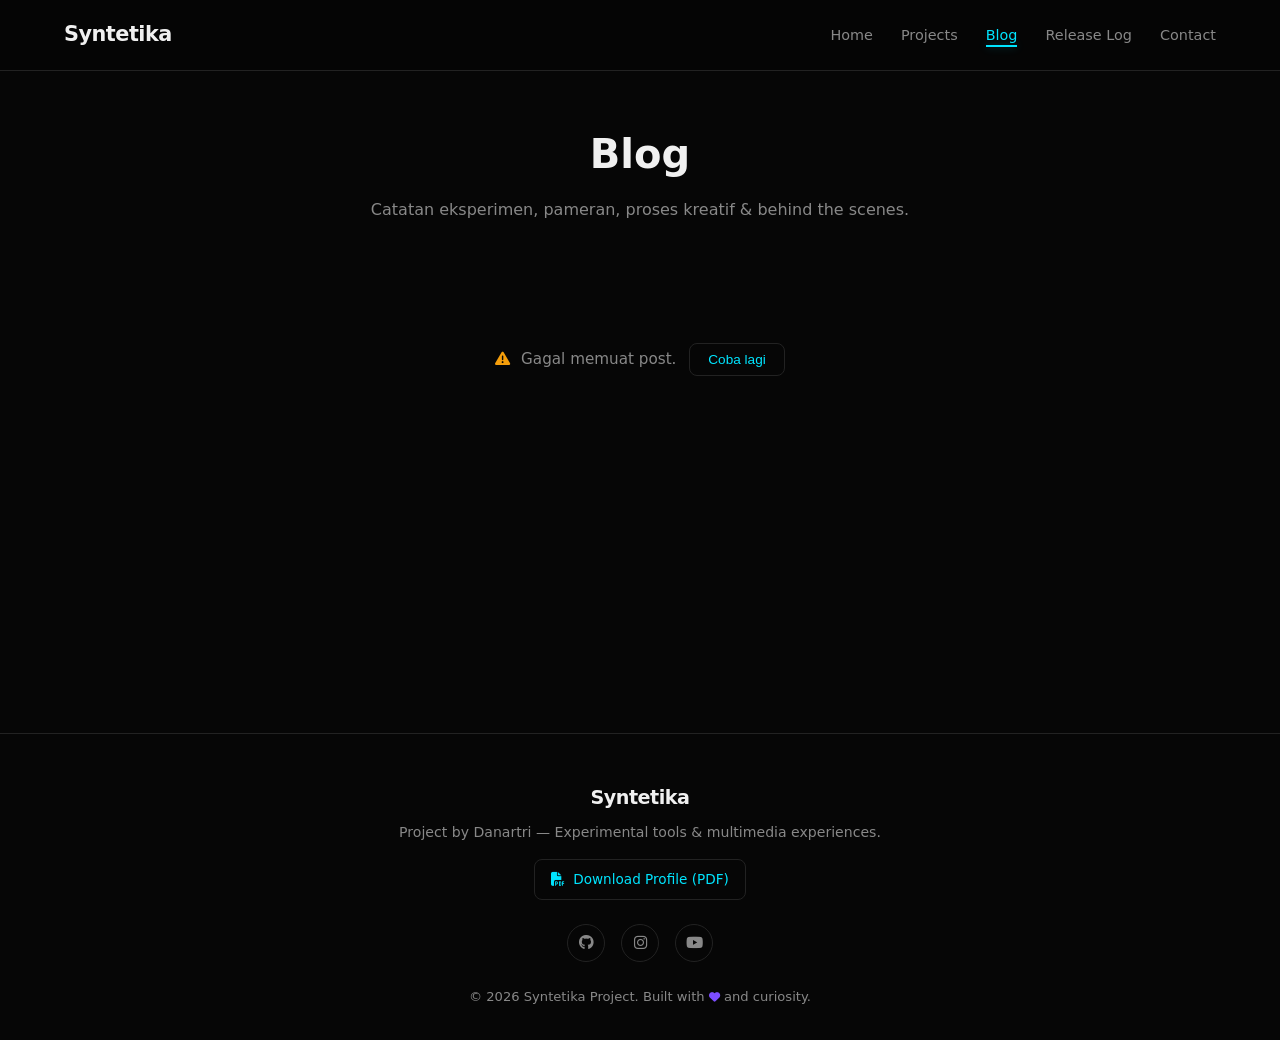
==== blog/index.html @ db55e6d0 "Add blog system via GitHub Issues API, split into multi-page structure" ====
<!DOCTYPE html>
<html lang="en">
<head>
    <meta charset="UTF-8">
    <meta name="viewport" content="width=device-width, initial-scale=1.0">
    <title>Blog — Syntetika Project</title>
    <link rel="stylesheet" href="../css/style.css">
    <link rel="stylesheet" href="../css/blog.css">
    <link rel="stylesheet" href="https://cdnjs.cloudflare.com/ajax/libs/font-awesome/6.5.0/css/all.min.css">
</head>
<body>
    <nav class="navbar">
        <div class="nav-container">
            <a href="../" class="nav-logo">Syntetika</a>
            <ul class="nav-menu">
                <li><a href="../">Home</a></li>
                <li><a href="../projects.html">Projects</a></li>
                <li><a href="index.html" class="active">Blog</a></li>
                <li><a href="../log.html">Release Log</a></li>
                <li><a href="../#contact">Contact</a></li>
            </ul>
            <button class="nav-toggle" aria-label="Toggle navigation">
                <i class="fas fa-bars"></i>
            </button>
        </div>
    </nav>

    <section class="page-header">
        <div class="container">
            <h1>Blog</h1>
            <p>Catatan eksperimen, pameran, proses kreatif & behind the scenes.</p>
        </div>
    </section>

    <section class="blog-list-section">
        <div class="container">
            <div class="blog-grid" id="blog-grid">
                <div class="loading"><i class="fas fa-spinner fa-spin"></i> Loading posts...</div>
            </div>
        </div>
    </section>

    <footer class="footer">
        <div class="container">
            <div class="footer-brand">
                <span class="footer-logo">Syntetika</span>
                <p>Project by Danartri — Experimental tools & multimedia experiences.</p>
                <a href="../Lampiran/Danar%20Syntetika%20Profile.pdf" target="_blank" rel="noopener" class="footer-cv">
                    <i class="fas fa-file-pdf"></i> Download Profile (PDF)
                </a>
            </div>
            <div class="footer-socials">
                <a href="https://github.com/danartriyudistira" target="_blank" rel="noopener"><i class="fab fa-github"></i></a>
                <a href="https://instagram.com/synt.etika" target="_blank" rel="noopener"><i class="fab fa-instagram"></i></a>
                <a href="#" target="_blank" rel="noopener"><i class="fab fa-youtube"></i></a>
            </div>
            <p class="footer-copy">&copy; 2026 Syntetika Project. Built with <i class="fas fa-heart"></i> and curiosity.</p>
        </div>
    </footer>

    <a href="#" class="back-to-top" aria-label="Back to top">
        <i class="fas fa-arrow-up"></i>
    </a>

    <script src="../js/blog.js"></script>
    <script src="../js/script.js"></script>
    <script>
    (async () => {
        const grid = document.getElementById('blog-grid');
        try {
            const posts = await fetchPosts();
            if (posts.length === 0) {
                grid.innerHTML = '<div class="empty">Belum ada post. Posting pertama akan muncul di sini.</div>';
                return;
            }
            grid.innerHTML = posts.map(p => `
                <article class="blog-card">
                    <div class="blog-card-meta">
                        ${p.labels.map(l => `<span class="blog-label" style="background:#${l.color}20;color:#${l.color};border-color:#${l.color}40">${l.name}</span>`).join('')}
                        <time>${formatDate(p.date)}</time>
                    </div>
                    <h2><a href="post.html?id=${p.id}">${p.title}</a></h2>
                    <p class="blog-excerpt">${stripHtml(renderMarkdown(p.body))}</p>
                    <a href="post.html?id=${p.id}" class="blog-read-more">Baca selengkapnya <i class="fas fa-arrow-right"></i></a>
                </article>
            `).join('');
        } catch (e) {
            grid.innerHTML = `<div class="error"><i class="fas fa-exclamation-triangle"></i> Gagal memuat post. <button onclick="location.reload()">Coba lagi</button></div>`;
            console.error(e);
        }
    })();
    </script>
</body>
</html>
---- css/style.css ----
/* ===== CSS Variables ===== */
:root {
    --bg-primary: #060606;
    --bg-secondary: #0c0c0c;
    --bg-card: #141414;
    --bg-card-hover: #1a1a1a;
    --text-primary: #f0f0f0;
    --text-secondary: #888888;
    --accent: #00e5ff;
    --accent-glow: rgba(0, 229, 255, 0.3);
    --accent2: #7c4dff;
    --accent2-glow: rgba(124, 77, 255, 0.3);
    --border: #222222;
    --border-light: #2a2a2a;
    --radius: 12px;
    --radius-sm: 8px;
    --transition: 0.3s cubic-bezier(0.4, 0, 0.2, 1);
    --max-width: 1200px;
    --font-mono: 'Consolas', 'Monaco', 'Courier New', monospace;
}

/* ===== Reset & Base ===== */
*, *::before, *::after { margin: 0; padding: 0; box-sizing: border-box; }

html {
    scroll-behavior: smooth;
    scroll-padding-top: 80px;
}

body {
    font-family: 'Segoe UI', system-ui, -apple-system, sans-serif;
    background-color: var(--bg-primary);
    color: var(--text-primary);
    line-height: 1.7;
    overflow-x: hidden;
    -webkit-font-smoothing: antialiased;
}

a { text-decoration: none; color: inherit; }
ul { list-style: none; }
img { max-width: 100%; display: block; }

.container {
    max-width: var(--max-width);
    margin: 0 auto;
    padding: 0 24px;
}

/* ===== Section Shared ===== */
section { padding: 100px 0; }

.section-title {
    font-size: clamp(1.8rem, 3vw, 2.5rem);
    font-weight: 700;
    text-align: center;
    margin-bottom: 12px;
    letter-spacing: -0.5px;
}

.section-title::after {
    content: '';
    display: block;
    width: 50px;
    height: 3px;
    background: var(--accent);
    margin: 14px auto 0;
    border-radius: 2px;
    box-shadow: 0 0 12px var(--accent-glow);
}

.section-subtitle {
    text-align: center;
    color: var(--text-secondary);
    font-size: 1.05rem;
    margin-bottom: 56px;
}

.highlight { color: var(--accent); }

/* ===== Buttons ===== */
.btn {
    display: inline-flex;
    align-items: center;
    gap: 8px;
    padding: 12px 24px;
    border-radius: var(--radius-sm);
    font-weight: 600;
    font-size: 0.9rem;
    transition: all var(--transition);
    cursor: pointer;
    border: none;
    white-space: nowrap;
}

.btn-primary {
    background: var(--accent);
    color: #000;
    box-shadow: 0 0 20px var(--accent-glow);
}

.btn-primary:hover {
    box-shadow: 0 0 32px var(--accent-glow);
    transform: translateY(-2px);
}

.btn-outline {
    border: 1px solid var(--border-light);
    color: var(--text-primary);
    background: transparent;
}

.btn-outline:hover {
    border-color: var(--accent);
    color: var(--accent);
    background: rgba(0, 229, 255, 0.05);
}

.btn-sm { padding: 8px 16px; font-size: 0.82rem; }

/* ===== Navbar ===== */
.navbar {
    position: fixed;
    top: 0; left: 0; width: 100%;
    z-index: 1000;
    backdrop-filter: blur(16px);
    background: rgba(6, 6, 6, 0.85);
    border-bottom: 1px solid var(--border);
}

.nav-container {
    max-width: var(--max-width);
    margin: 0 auto;
    padding: 0 24px;
    display: flex;
    justify-content: space-between;
    align-items: center;
    height: 70px;
}

.nav-logo {
    font-size: 1.3rem;
    font-weight: 700;
    letter-spacing: -0.5px;
    color: var(--text-primary);
}

.nav-logo .dot { color: var(--accent); }

.nav-menu { display: flex; gap: 28px; }

.nav-menu a {
    font-size: 0.9rem;
    color: var(--text-secondary);
    transition: color var(--transition);
    position: relative;
}

.nav-menu a::after {
    content: '';
    position: absolute;
    bottom: -4px; left: 0;
    width: 0; height: 2px;
    background: var(--accent);
    transition: width var(--transition);
    box-shadow: 0 0 8px var(--accent-glow);
}

.nav-menu a:hover { color: var(--text-primary); }
.nav-menu a:hover::after { width: 100%; }
.nav-menu a.active { color: var(--accent); }
.nav-menu a.active::after { width: 100%; }

.nav-toggle {
    display: none;
    background: none;
    border: none;
    color: var(--text-primary);
    font-size: 1.4rem;
    cursor: pointer;
}

/* ===== Page Header (shared) ===== */
.page-header {
    padding: 120px 0 60px;
    text-align: center;
}

.page-header h1 {
    font-size: 2.5rem;
    font-weight: 700;
    margin-bottom: 8px;
}

.page-header p {
    color: var(--text-secondary);
    font-size: 1rem;
}

/* ===== Hero ===== */
.hero {
    min-height: 100vh;
    display: flex;
    align-items: center;
    justify-content: center;
    text-align: center;
    padding: 100px 24px 80px;
    position: relative;
    overflow: hidden;
}

.hero-bg {
    position: absolute;
    inset: 0;
    background:
        radial-gradient(ellipse at 30% 20%, rgba(0, 229, 255, 0.06) 0%, transparent 50%),
        radial-gradient(ellipse at 70% 60%, rgba(124, 77, 255, 0.06) 0%, transparent 50%),
        radial-gradient(ellipse at 50% 80%, rgba(0, 229, 255, 0.04) 0%, transparent 40%);
    pointer-events: none;
}

.hero-content { position: relative; z-index: 1; max-width: 700px; }

.hero-label {
    font-family: var(--font-mono);
    font-size: 0.8rem;
    letter-spacing: 4px;
    color: var(--accent);
    margin-bottom: 16px;
}

.hero-name {
    font-size: clamp(3rem, 6vw, 5rem);
    font-weight: 800;
    line-height: 1;
    margin-bottom: 12px;
    letter-spacing: -2px;
    color: var(--text-primary);
    -webkit-text-stroke: 1px var(--border-light);
}

.hero-subtitle {
    font-size: 1rem;
    color: var(--text-secondary);
    margin-bottom: 20px;
    font-weight: 400;
    letter-spacing: 0.5px;
}

.hero-tagline {
    font-size: 1.2rem;
    font-family: var(--font-mono);
    color: var(--accent);
    margin-bottom: 20px;
    min-height: 28px;
}

.cursor { animation: blink 0.8s infinite; color: var(--accent); }
@keyframes blink { 0%, 100% { opacity: 1; } 50% { opacity: 0; } }

.hero-desc {
    font-size: 1.05rem;
    color: var(--text-secondary);
    margin-bottom: 36px;
    max-width: 520px;
    margin-left: auto;
    margin-right: auto;
    line-height: 1.7;
}

.hero-buttons {
    display: flex;
    gap: 14px;
    justify-content: center;
    flex-wrap: wrap;
    margin-bottom: 36px;
}

.hero-socials {
    display: flex;
    justify-content: center;
    gap: 16px;
}

.hero-socials a {
    width: 42px; height: 42px;
    border: 1px solid var(--border);
    border-radius: 50%;
    display: flex;
    align-items: center;
    justify-content: center;
    font-size: 1.1rem;
    color: var(--text-secondary);
    transition: all var(--transition);
}

.hero-socials a:hover {
    color: var(--accent);
    border-color: var(--accent);
    box-shadow: 0 0 16px var(--accent-glow);
    transform: translateY(-2px);
}

/* ===== About ===== */
.about { background: var(--bg-secondary); }

.about-content {
    max-width: 1000px;
    margin: 48px auto 0;
    display: grid;
    grid-template-columns: 1fr 1fr;
    gap: 48px;
    align-items: center;
}

.about-text p {
    color: var(--text-secondary);
    margin-bottom: 16px;
    font-size: 1rem;
    line-height: 1.8;
}

.about-text strong { color: var(--text-primary); }

.about-image {
    border-radius: var(--radius);
    overflow: hidden;
    border: 1px solid var(--border);
}

.about-image img {
    width: 100%;
    height: auto;
    display: block;
    filter: brightness(0.85) contrast(1.1);
    transition: filter var(--transition);
}

.about-image:hover img { filter: brightness(1) contrast(1); }

.about-intro {
    text-align: center;
    font-size: 1.15rem;
    color: var(--text-primary);
    margin-bottom: 28px;
}

.about-practices {
    display: flex;
    flex-wrap: wrap;
    gap: 10px;
    margin-bottom: 24px;
}

.about-practices span {
    background: rgba(0, 229, 255, 0.08);
    border: 1px solid rgba(0, 229, 255, 0.2);
    color: var(--accent);
    padding: 6px 16px;
    border-radius: 20px;
    font-size: 0.85rem;
}

.about-quote {
    border-left: 3px solid var(--accent);
    padding: 16px 24px;
    margin-top: 8px;
    background: rgba(0, 229, 255, 0.03);
    border-radius: 0 var(--radius-sm) var(--radius-sm) 0;
}

.about-quote em {
    color: var(--text-primary);
    font-size: 1rem;
    line-height: 1.8;
}

/* ===== Projects ===== */
.projects { background: var(--bg-primary); }

/* Featured Project */
.project-featured {
    display: grid;
    grid-template-columns: 1.2fr 1fr;
    gap: 40px;
    background: var(--bg-card);
    border: 1px solid var(--border);
    border-radius: var(--radius);
    overflow: hidden;
    margin-bottom: 32px;
    transition: border-color var(--transition);
}

.project-featured:hover { border-color: var(--accent); }

.project-featured-content {
    padding: 40px;
    display: flex;
    flex-direction: column;
    justify-content: center;
}

.project-badge {
    display: inline-block;
    background: rgba(0, 229, 255, 0.1);
    color: var(--accent);
    padding: 4px 12px;
    border-radius: 20px;
    font-size: 0.7rem;
    font-weight: 700;
    letter-spacing: 1.5px;
    margin-bottom: 16px;
    width: fit-content;
}

.project-badge.small { padding: 3px 10px; font-size: 0.65rem; }

.project-featured-content h3 { font-size: 1.8rem; margin-bottom: 12px; }

.project-desc {
    color: var(--text-secondary);
    margin-bottom: 20px;
    line-height: 1.6;
}

.project-tags {
    display: flex;
    flex-wrap: wrap;
    gap: 8px;
    margin-bottom: 24px;
}

.project-tags span {
    background: rgba(255, 255, 255, 0.04);
    color: var(--text-secondary);
    padding: 4px 12px;
    border-radius: 20px;
    font-size: 0.78rem;
    font-family: var(--font-mono);
    border: 1px solid var(--border);
}

.project-actions { display: flex; flex-wrap: wrap; gap: 10px; }

.project-featured-visual {
    min-height: 320px;
    display: flex;
}

.visual-placeholder {
    width: 100%;
    background: linear-gradient(135deg, #0a0a0a, #111, #0a0a0a);
    display: flex;
    flex-direction: column;
    align-items: center;
    justify-content: center;
    gap: 12px;
    color: var(--border-light);
}

.visual-placeholder i { font-size: 3rem; color: var(--accent); opacity: 0.3; }
.visual-placeholder span { font-size: 0.8rem; color: var(--text-secondary); }

/* Project Grid */
.projects-grid {
    display: grid;
    grid-template-columns: repeat(auto-fit, minmax(340px, 1fr));
    gap: 24px;
}

.project-card {
    background: var(--bg-card);
    border: 1px solid var(--border);
    border-radius: var(--radius);
    overflow: hidden;
    transition: all var(--transition);
}

.project-card:hover {
    transform: translateY(-4px);
    border-color: var(--accent);
    box-shadow: 0 8px 32px rgba(0, 0, 0, 0.4);
}

.project-img { height: 180px; overflow: hidden; }

.project-img-placeholder {
    width: 100%; height: 100%;
    display: flex;
    align-items: center;
    justify-content: center;
    font-size: 2.5rem;
    color: var(--accent);
    opacity: 0.4;
}

.project-info { padding: 24px; }

.project-info h3 { font-size: 1.15rem; margin: 10px 0 8px; }

.project-info p {
    color: var(--text-secondary);
    font-size: 0.88rem;
    margin-bottom: 14px;
    line-height: 1.6;
}

.project-info .project-tags { margin-bottom: 18px; }
.project-info .project-actions { gap: 8px; }

/* ===== Release Log ===== */
.log { background: var(--bg-secondary); }

.log-list { max-width: 800px; margin: 0 auto; }

.log-entry {
    background: var(--bg-card);
    border: 1px solid var(--border);
    border-radius: var(--radius);
    overflow: hidden;
    margin-bottom: 24px;
    transition: border-color var(--transition);
}

.log-entry:hover { border-color: var(--accent); }

.log-meta {
    display: flex;
    align-items: center;
    gap: 14px;
    padding: 18px 24px;
    background: rgba(0, 0, 0, 0.3);
    border-bottom: 1px solid var(--border);
    flex-wrap: wrap;
}

.log-version {
    font-family: var(--font-mono);
    font-size: 1rem;
    font-weight: 700;
    color: var(--accent);
    background: rgba(0, 229, 255, 0.1);
    padding: 3px 10px;
    border-radius: 4px;
}

.log-project {
    font-size: 0.88rem;
    color: var(--text-primary);
    font-weight: 600;
}

.log-date {
    font-family: var(--font-mono);
    font-size: 0.78rem;
    color: var(--text-secondary);
    margin-left: auto;
}

.log-body { padding: 24px; }

.log-body h3 {
    font-size: 1.15rem;
    margin-bottom: 18px;
    color: var(--text-primary);
}

.log-section { margin-bottom: 18px; }

.log-section:last-child { margin-bottom: 0; }

.log-section h4 {
    font-size: 0.82rem;
    font-weight: 600;
    color: var(--accent);
    text-transform: uppercase;
    letter-spacing: 1px;
    margin-bottom: 10px;
}

.log-section ul {
    list-style: none;
    padding: 0;
}

.log-section ul li {
    position: relative;
    padding-left: 18px;
    color: var(--text-secondary);
    font-size: 0.9rem;
    line-height: 1.7;
    margin-bottom: 6px;
}

.log-section ul li::before {
    content: '—';
    position: absolute;
    left: 0;
    color: var(--accent);
    opacity: 0.5;
}

.log-section ul li code {
    background: rgba(0, 229, 255, 0.08);
    color: var(--accent);
    padding: 1px 6px;
    border-radius: 3px;
    font-size: 0.85em;
    font-family: var(--font-mono);
}

.log-section p {
    color: var(--text-secondary);
    font-size: 0.9rem;
}

/* ===== Instagram ===== */
.instagram { background: var(--bg-primary); }

.instagram-cta {
    display: flex;
    align-items: center;
    justify-content: center;
    gap: 24px;
    flex-wrap: wrap;
    margin-bottom: 40px;
    padding: 28px;
    background: var(--bg-card);
    border: 1px solid var(--border);
    border-radius: var(--radius);
}

.ig-profile { display: flex; align-items: center; gap: 16px; }

.ig-avatar {
    width: 56px; height: 56px;
    border-radius: 50%;
    background: linear-gradient(45deg, #f09433, #e6683c, #dc2743, #cc2366, #bc1888);
    display: flex;
    align-items: center;
    justify-content: center;
    font-size: 1.5rem;
    color: #fff;
    flex-shrink: 0;
}

.ig-info h3 { font-size: 1.05rem; }
.ig-info p { font-size: 0.85rem; color: var(--text-secondary); }

.instagram-grid {
    display: grid;
    grid-template-columns: repeat(3, 1fr);
    gap: 4px;
}

.ig-item {
    position: relative;
    aspect-ratio: 1;
    overflow: hidden;
    border-radius: 4px;
}

.ig-placeholder {
    width: 100%; height: 100%;
    background: linear-gradient(135deg, var(--bg-card), var(--bg-secondary));
    display: flex;
    align-items: center;
    justify-content: center;
    font-size: 2rem;
    color: var(--border-light);
    transition: all var(--transition);
}

.ig-overlay {
    position: absolute;
    inset: 0;
    background: rgba(0, 0, 0, 0.7);
    display: flex;
    align-items: center;
    justify-content: center;
    font-size: 1.5rem;
    color: #fff;
    opacity: 0;
    transition: opacity var(--transition);
}

.ig-item:hover .ig-overlay { opacity: 1; }
.ig-item:hover .ig-placeholder { transform: scale(1.05); }

/* ===== Contact ===== */
.contact { background: var(--bg-secondary); }

.contact-content {
    display: grid;
    grid-template-columns: 1fr 1.5fr;
    gap: 60px;
    margin-top: 48px;
}

.contact-item {
    display: flex;
    align-items: flex-start;
    gap: 16px;
    margin-bottom: 28px;
}

.contact-item i {
    width: 44px; height: 44px;
    background: var(--bg-card);
    border: 1px solid var(--border);
    border-radius: var(--radius-sm);
    display: flex;
    align-items: center;
    justify-content: center;
    font-size: 1.05rem;
    color: var(--accent);
    flex-shrink: 0;
}

.contact-item h4 { font-size: 0.95rem; margin-bottom: 2px; }
.contact-item p { color: var(--text-secondary); font-size: 0.88rem; }

.contact-form { display: flex; flex-direction: column; gap: 14px; }

.form-group input,
.form-group textarea {
    width: 100%;
    padding: 14px 18px;
    background: var(--bg-card);
    border: 1px solid var(--border);
    border-radius: var(--radius-sm);
    color: var(--text-primary);
    font-family: inherit;
    font-size: 0.9rem;
    transition: border-color var(--transition);
    outline: none;
}

.form-group input:focus,
.form-group textarea:focus {
    border-color: var(--accent);
    box-shadow: 0 0 0 3px rgba(0, 229, 255, 0.05);
}

.form-group textarea { resize: vertical; min-height: 120px; }

.contact-form .btn { align-self: flex-start; }

/* ===== Footer ===== */
.footer {
    background: var(--bg-primary);
    border-top: 1px solid var(--border);
    padding: 48px 0 32px;
    text-align: center;
}

.footer-brand { margin-bottom: 24px; }

.footer-logo {
    font-size: 1.2rem;
    font-weight: 700;
    letter-spacing: -0.5px;
}

.footer-logo .dot { color: var(--accent); }

.footer-brand p {
    color: var(--text-secondary);
    font-size: 0.88rem;
    margin-top: 6px;
}

.footer-cv {
    display: inline-flex;
    align-items: center;
    gap: 8px;
    margin-top: 14px;
    font-size: 0.85rem;
    color: var(--accent);
    border: 1px solid var(--border);
    padding: 8px 16px;
    border-radius: var(--radius-sm);
    transition: all var(--transition);
}

.footer-cv:hover {
    border-color: var(--accent);
    background: rgba(0, 229, 255, 0.05);
    box-shadow: 0 0 12px var(--accent-glow);
}

.footer-socials {
    display: flex;
    justify-content: center;
    gap: 16px;
    margin-bottom: 24px;
}

.footer-socials a {
    width: 38px; height: 38px;
    border: 1px solid var(--border);
    border-radius: 50%;
    display: flex;
    align-items: center;
    justify-content: center;
    font-size: 0.95rem;
    color: var(--text-secondary);
    transition: all var(--transition);
}

.footer-socials a:hover { color: var(--accent); border-color: var(--accent); }

.footer-copy {
    font-size: 0.82rem;
    color: var(--text-secondary);
}

.footer-copy i { color: var(--accent2); font-size: 0.7rem; }

/* ===== Back to Top ===== */
.back-to-top {
    position: fixed;
    bottom: 30px; right: 30px;
    width: 42px; height: 42px;
    background: var(--accent);
    color: #000;
    border-radius: 50%;
    display: flex;
    align-items: center;
    justify-content: center;
    font-size: 0.9rem;
    opacity: 0;
    visibility: hidden;
    transition: all var(--transition);
    z-index: 900;
    box-shadow: 0 0 20px var(--accent-glow);
}

.back-to-top.visible { opacity: 1; visibility: visible; }
.back-to-top:hover { transform: translateY(-3px); }

/* ===== Responsive ===== */
@media (max-width: 900px) {
    .project-featured {
        grid-template-columns: 1fr;
    }
    .project-featured-visual { min-height: 200px; }
    .contact-content { grid-template-columns: 1fr; gap: 40px; }
}

@media (max-width: 768px) {
    section { padding: 70px 0; }

    .nav-menu {
        position: fixed;
        top: 70px; left: 0; width: 100%;
        background: rgba(6, 6, 6, 0.95);
        backdrop-filter: blur(16px);
        flex-direction: column;
        align-items: center;
        gap: 0;
        padding: 20px 0;
        border-bottom: 1px solid var(--border);
        transform: translateY(-120%);
        transition: transform var(--transition);
    }
    .nav-menu.open { transform: translateY(0); }
    .nav-menu a { display: block; padding: 14px 0; font-size: 1.05rem; }
    .nav-toggle { display: block; }

    .about-content { grid-template-columns: 1fr; gap: 24px; }

    .hero-name { font-size: 2.4rem; -webkit-text-stroke: 0; }
    .hero-tagline { font-size: 1rem; }

    .projects-grid { grid-template-columns: 1fr; }

    .instagram-grid { grid-template-columns: repeat(2, 1fr); }

    .log-meta { flex-direction: column; align-items: flex-start; gap: 8px; }
    .log-date { margin-left: 0; }

    .project-featured-content { padding: 28px; }
}

@media (max-width: 480px) {
    .hero-name { font-size: 1.9rem; }
    .hero-buttons { flex-direction: column; align-items: center; }
    .hero-buttons .btn { width: 100%; justify-content: center; }

    .instagram-grid { grid-template-columns: 1fr 1fr; }

    .project-actions { flex-direction: column; }
    .project-actions .btn { width: 100%; justify-content: center; }

    .instagram-cta { flex-direction: column; text-align: center; }
}
---- css/blog.css ----
/* ===== Blog List ===== */
.blog-list-section {
    padding: 0 0 100px;
    min-height: 50vh;
}

.blog-grid {
    max-width: 700px;
    margin: 0 auto;
    display: flex;
    flex-direction: column;
    gap: 24px;
}

.blog-card {
    background: var(--bg-card);
    border: 1px solid var(--border);
    border-radius: var(--radius);
    padding: 28px;
    transition: all var(--transition);
}

.blog-card:hover {
    border-color: var(--accent);
    box-shadow: 0 4px 24px rgba(0, 0, 0, 0.3);
}

.blog-card-meta {
    display: flex;
    align-items: center;
    gap: 10px;
    margin-bottom: 12px;
    flex-wrap: wrap;
}

.blog-label {
    font-size: 0.7rem;
    font-weight: 600;
    text-transform: uppercase;
    letter-spacing: 0.5px;
    padding: 3px 10px;
    border-radius: 20px;
    border: 1px solid;
}

.blog-card-meta time {
    font-family: var(--font-mono);
    font-size: 0.78rem;
    color: var(--text-secondary);
}

.blog-card h2 {
    font-size: 1.25rem;
    margin-bottom: 10px;
}

.blog-card h2 a {
    color: var(--text-primary);
    transition: color var(--transition);
}

.blog-card h2 a:hover { color: var(--accent); }

.blog-excerpt {
    color: var(--text-secondary);
    font-size: 0.9rem;
    line-height: 1.6;
    margin-bottom: 14px;
}

.blog-read-more {
    font-size: 0.85rem;
    color: var(--accent);
    font-weight: 500;
    display: inline-flex;
    align-items: center;
    gap: 6px;
    transition: gap var(--transition);
}

.blog-read-more:hover { gap: 10px; }

/* ===== Blog Post ===== */
.blog-post-section {
    padding: 120px 0 100px;
    min-height: 50vh;
}

.back-link {
    display: inline-flex;
    align-items: center;
    gap: 8px;
    color: var(--text-secondary);
    font-size: 0.9rem;
    margin-bottom: 32px;
    transition: color var(--transition);
}

.back-link:hover { color: var(--accent); }

.blog-post {
    max-width: 750px;
    margin: 0 auto;
}

.blog-post-header { margin-bottom: 32px; }

.blog-post-meta {
    display: flex;
    align-items: center;
    gap: 10px;
    margin-bottom: 16px;
    flex-wrap: wrap;
}

.blog-post-meta time {
    font-family: var(--font-mono);
    font-size: 0.82rem;
    color: var(--text-secondary);
}

.blog-post-header h1 {
    font-size: 2rem;
    font-weight: 700;
    line-height: 1.3;
}

.blog-post-body {
    color: var(--text-secondary);
    font-size: 1rem;
    line-height: 1.9;
}

.blog-post-body h1,
.blog-post-body h2,
.blog-post-body h3,
.blog-post-body h4 {
    color: var(--text-primary);
    margin-top: 36px;
    margin-bottom: 16px;
}

.blog-post-body h2 { font-size: 1.5rem; }
.blog-post-body h3 { font-size: 1.2rem; }

.blog-post-body p {
    margin-bottom: 18px;
}

.blog-post-body ul {
    list-style: none;
    padding: 0;
    margin-bottom: 18px;
}

.blog-post-body ul li {
    position: relative;
    padding-left: 20px;
    margin-bottom: 8px;
}

.blog-post-body ul li::before {
    content: '—';
    position: absolute;
    left: 0;
    color: var(--accent);
}

.blog-post-body code {
    background: rgba(0, 229, 255, 0.08);
    color: var(--accent);
    padding: 2px 8px;
    border-radius: 4px;
    font-size: 0.9em;
    font-family: var(--font-mono);
}

.blog-post-body pre {
    background: var(--bg-card);
    border: 1px solid var(--border);
    border-radius: var(--radius-sm);
    padding: 20px;
    overflow-x: auto;
    margin-bottom: 18px;
}

.blog-post-body pre code {
    background: none;
    padding: 0;
    color: var(--text-primary);
    font-size: 0.85rem;
    line-height: 1.6;
}

.blog-post-body img {
    max-width: 100%;
    border-radius: var(--radius-sm);
    margin: 16px 0;
}

.blog-post-body a {
    color: var(--accent);
    text-decoration: underline;
}

.blog-post-body hr {
    border: none;
    border-top: 1px solid var(--border);
    margin: 32px 0;
}

.blog-post-body strong { color: var(--text-primary); }

.blog-post-footer {
    margin-top: 48px;
    padding-top: 24px;
    border-top: 1px solid var(--border);
}

/* ===== Loading & Error ===== */
.loading,
.empty,
.error {
    text-align: center;
    padding: 60px 20px;
    color: var(--text-secondary);
    font-size: 0.95rem;
}

.error i { color: #f59e0b; margin-right: 6px; }

.error button {
    background: none;
    border: 1px solid var(--border);
    color: var(--accent);
    padding: 8px 18px;
    border-radius: var(--radius-sm);
    cursor: pointer;
    font-size: 0.85rem;
    margin-left: 8px;
    transition: all var(--transition);
}

.error button:hover { border-color: var(--accent); }

/* ===== Responsive ===== */
@media (max-width: 768px) {
    .page-header h1 { font-size: 2rem; }
    .blog-post-header h1 { font-size: 1.5rem; }
    .blog-card { padding: 20px; }
    .blog-card h2 { font-size: 1.1rem; }
}
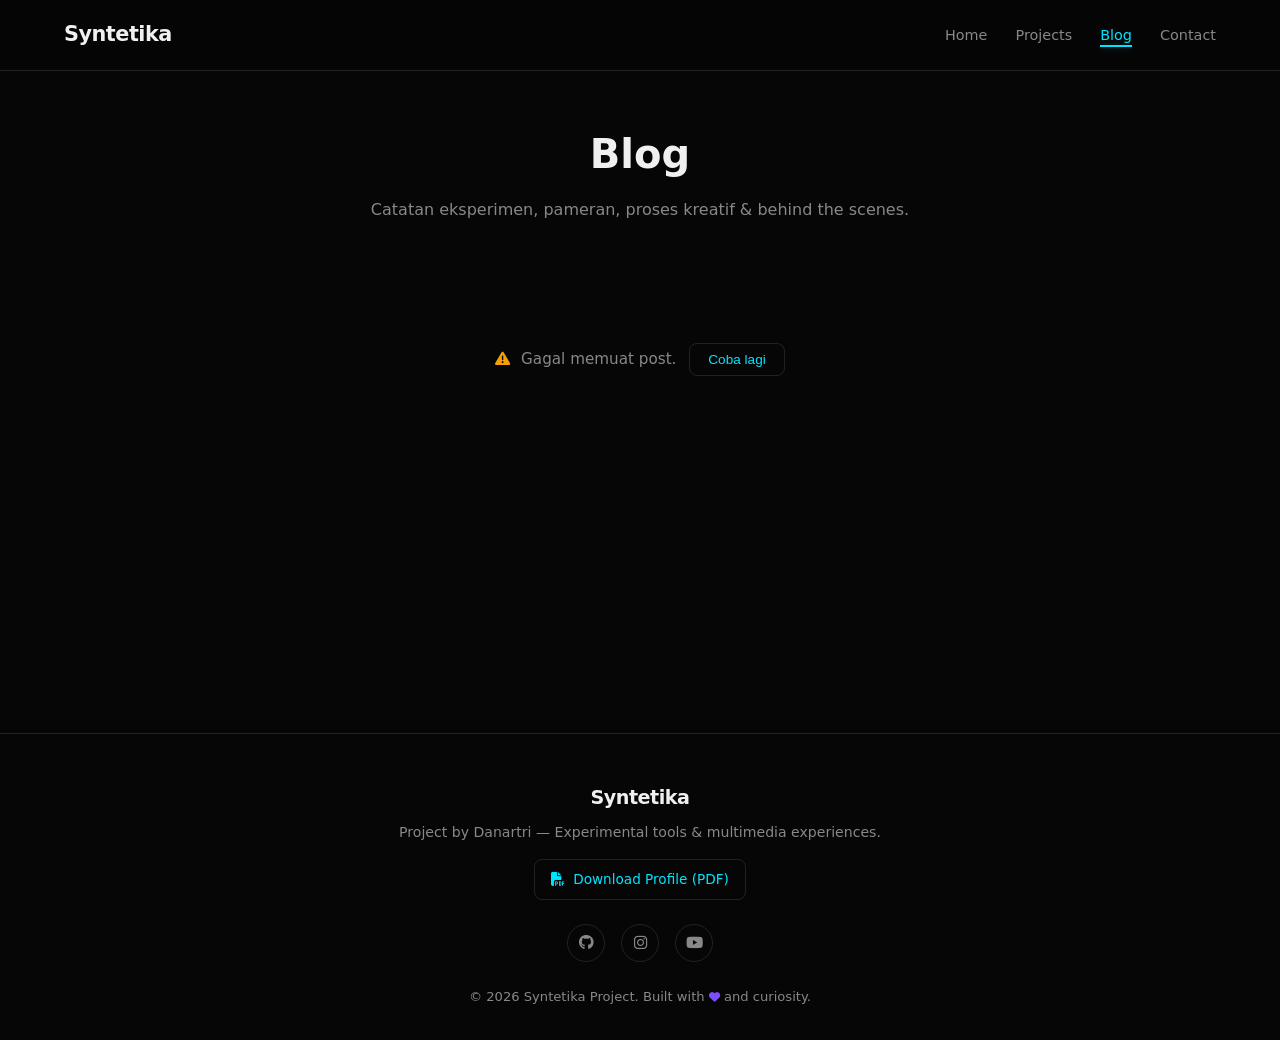
==== commit 2d2235e0: "Remove release log section" ====
--- a/blog/index.html
+++ b/blog/index.html
@@ -16,7 +16,6 @@
                 <li><a href="../">Home</a></li>
                 <li><a href="../projects.html">Projects</a></li>
                 <li><a href="index.html" class="active">Blog</a></li>
-                <li><a href="../log.html">Release Log</a></li>
                 <li><a href="../#contact">Contact</a></li>
             </ul>
             <button class="nav-toggle" aria-label="Toggle navigation">
--- a/css/style.css
+++ b/css/style.css
@@ -507,112 +507,6 @@
 .project-info .project-tags { margin-bottom: 18px; }
 .project-info .project-actions { gap: 8px; }
 
-/* ===== Release Log ===== */
-.log { background: var(--bg-secondary); }
-
-.log-list { max-width: 800px; margin: 0 auto; }
-
-.log-entry {
-    background: var(--bg-card);
-    border: 1px solid var(--border);
-    border-radius: var(--radius);
-    overflow: hidden;
-    margin-bottom: 24px;
-    transition: border-color var(--transition);
-}
-
-.log-entry:hover { border-color: var(--accent); }
-
-.log-meta {
-    display: flex;
-    align-items: center;
-    gap: 14px;
-    padding: 18px 24px;
-    background: rgba(0, 0, 0, 0.3);
-    border-bottom: 1px solid var(--border);
-    flex-wrap: wrap;
-}
-
-.log-version {
-    font-family: var(--font-mono);
-    font-size: 1rem;
-    font-weight: 700;
-    color: var(--accent);
-    background: rgba(0, 229, 255, 0.1);
-    padding: 3px 10px;
-    border-radius: 4px;
-}
-
-.log-project {
-    font-size: 0.88rem;
-    color: var(--text-primary);
-    font-weight: 600;
-}
-
-.log-date {
-    font-family: var(--font-mono);
-    font-size: 0.78rem;
-    color: var(--text-secondary);
-    margin-left: auto;
-}
-
-.log-body { padding: 24px; }
-
-.log-body h3 {
-    font-size: 1.15rem;
-    margin-bottom: 18px;
-    color: var(--text-primary);
-}
-
-.log-section { margin-bottom: 18px; }
-
-.log-section:last-child { margin-bottom: 0; }
-
-.log-section h4 {
-    font-size: 0.82rem;
-    font-weight: 600;
-    color: var(--accent);
-    text-transform: uppercase;
-    letter-spacing: 1px;
-    margin-bottom: 10px;
-}
-
-.log-section ul {
-    list-style: none;
-    padding: 0;
-}
-
-.log-section ul li {
-    position: relative;
-    padding-left: 18px;
-    color: var(--text-secondary);
-    font-size: 0.9rem;
-    line-height: 1.7;
-    margin-bottom: 6px;
-}
-
-.log-section ul li::before {
-    content: '—';
-    position: absolute;
-    left: 0;
-    color: var(--accent);
-    opacity: 0.5;
-}
-
-.log-section ul li code {
-    background: rgba(0, 229, 255, 0.08);
-    color: var(--accent);
-    padding: 1px 6px;
-    border-radius: 3px;
-    font-size: 0.85em;
-    font-family: var(--font-mono);
-}
-
-.log-section p {
-    color: var(--text-secondary);
-    font-size: 0.9rem;
-}
-
 /* ===== Instagram ===== */
 .instagram { background: var(--bg-primary); }
 
@@ -876,9 +770,6 @@
 
     .instagram-grid { grid-template-columns: repeat(2, 1fr); }
 
-    .log-meta { flex-direction: column; align-items: flex-start; gap: 8px; }
-    .log-date { margin-left: 0; }
-
     .project-featured-content { padding: 28px; }
 }
 
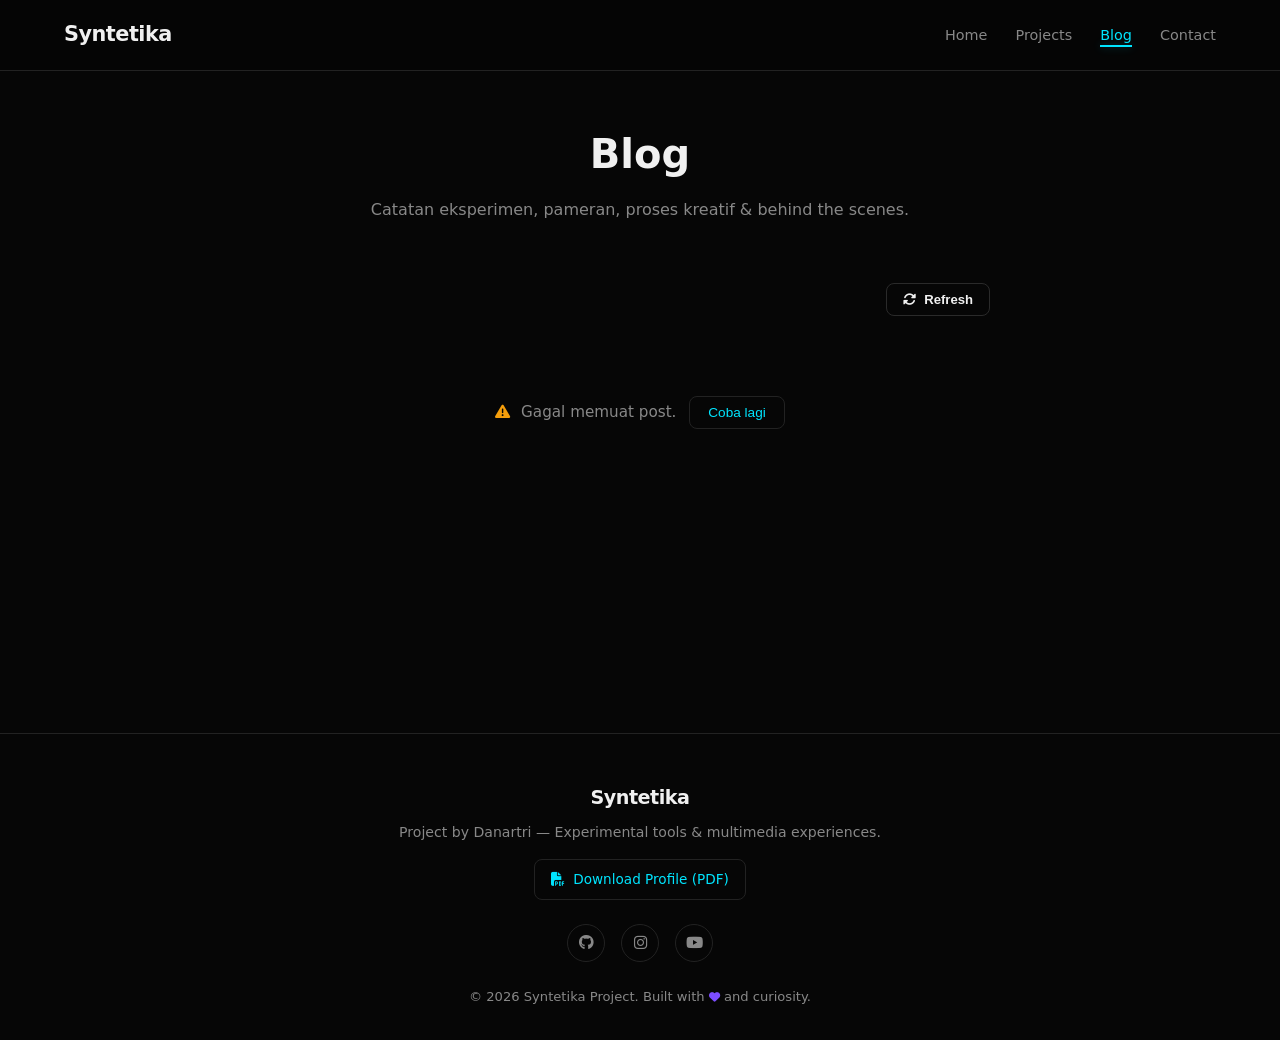
==== commit e3244623: "Add refresh button, fix blog empty state with correct repo link" ====
--- a/blog/index.html
+++ b/blog/index.html
@@ -33,6 +33,9 @@
 
     <section class="blog-list-section">
         <div class="container">
+            <div class="blog-actions">
+                <button class="btn btn-outline btn-sm" onclick="clearCache();loadPosts();"><i class="fas fa-sync-alt"></i> Refresh</button>
+            </div>
             <div class="blog-grid" id="blog-grid">
                 <div class="loading"><i class="fas fa-spinner fa-spin"></i> Loading posts...</div>
             </div>
@@ -64,12 +67,18 @@
     <script src="../js/blog.js"></script>
     <script src="../js/script.js"></script>
     <script>
-    (async () => {
-        const grid = document.getElementById('blog-grid');
+    const grid = document.getElementById('blog-grid');
+
+    function clearCache() {
+        localStorage.removeItem('syntetika_blog_cache');
+    }
+
+    async function loadPosts() {
+        grid.innerHTML = '<div class="loading"><i class="fas fa-spinner fa-spin"></i> Loading posts...</div>';
         try {
             const posts = await fetchPosts();
             if (posts.length === 0) {
-                grid.innerHTML = '<div class="empty">Belum ada post. Posting pertama akan muncul di sini.</div>';
+                grid.innerHTML = '<div class="empty">Belum ada post. Buat issue baru di <a href="https://github.com/syntetikaproject/syntetikaproject.github.io/issues" target="_blank" rel="noopener">GitHub</a> dengan label <code>blog</code>.</div>';
                 return;
             }
             grid.innerHTML = posts.map(p => `
@@ -84,10 +93,12 @@
                 </article>
             `).join('');
         } catch (e) {
-            grid.innerHTML = `<div class="error"><i class="fas fa-exclamation-triangle"></i> Gagal memuat post. <button onclick="location.reload()">Coba lagi</button></div>`;
+            grid.innerHTML = `<div class="error"><i class="fas fa-exclamation-triangle"></i> Gagal memuat post. <button onclick="clearCache();loadPosts();">Coba lagi</button></div>`;
             console.error(e);
         }
-    })();
+    }
+
+    loadPosts();
     </script>
 </body>
 </html>
--- a/css/blog.css
+++ b/css/blog.css
@@ -2,6 +2,13 @@
 .blog-list-section {
     padding: 0 0 100px;
     min-height: 50vh;
+}
+
+.blog-actions {
+    max-width: 700px;
+    margin: 0 auto 20px;
+    display: flex;
+    justify-content: flex-end;
 }
 
 .blog-grid {
